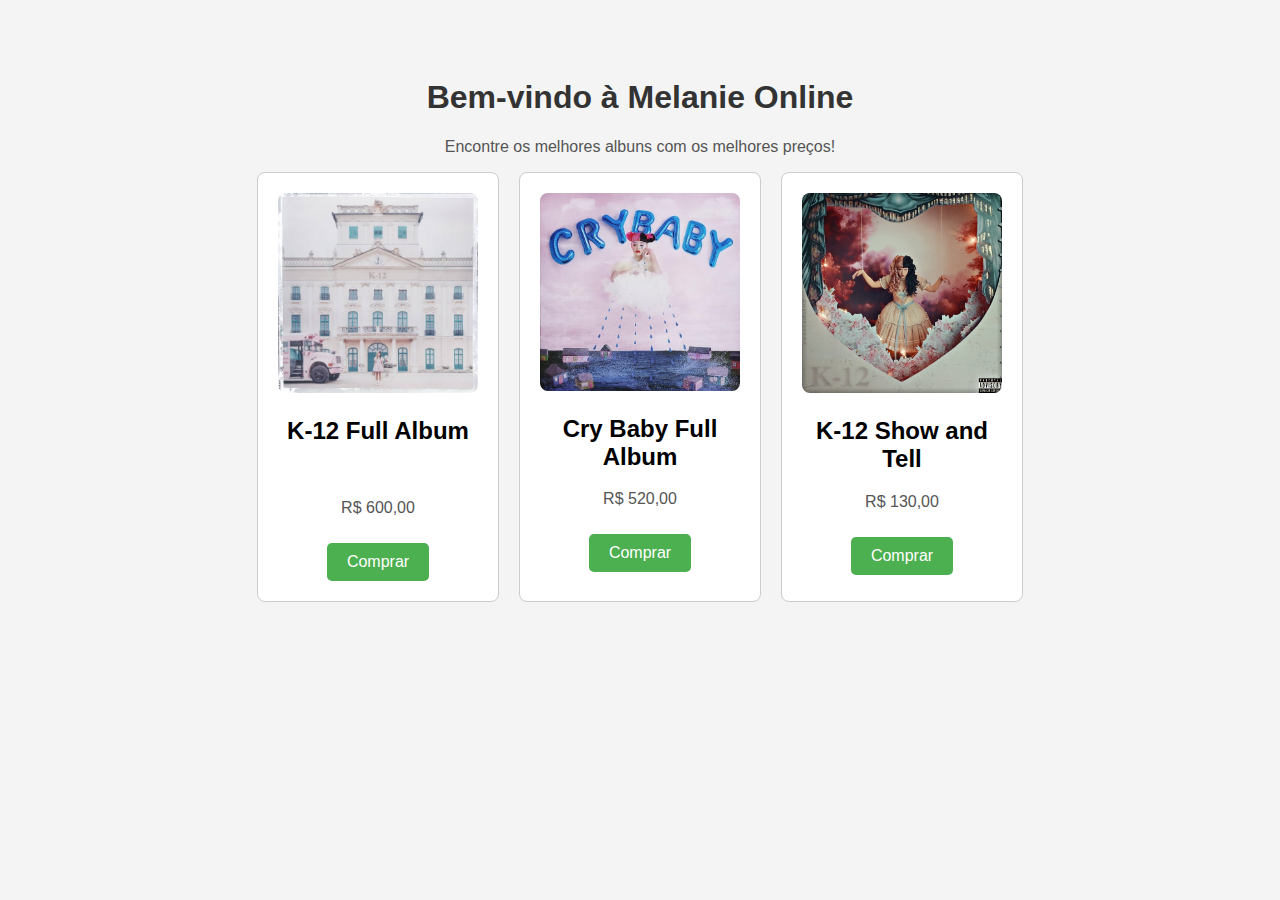
==== APIEcommerce/index.html @ 1a94e8a3 "Add files via upload" ====
<!DOCTYPE html>
<html lang="pt-br">
<head>
    <meta charset="UTF-8">
    <meta name="viewport" content="width=device-width, initial-scale=1.0">
    <title>Loja Online</title>
    <link rel="stylesheet" href="styles/loja.css">
</head>
<body>
    <h1>Bem-vindo à Melanie Online</h1>
    <p>Encontre os melhores albuns com os melhores preços!</p>

    <div class="produtos">
        <div class="produto">
            <img src="IMGs/k12.jpg" class="produto-img">
            <h2>K-12 Full Album</h2><br>
            <p>R$ 600,00</p>
            <button class="comprar-btn" data-produto="K-12 Full Album">Comprar</button>
        </div>

        <div class="produto">
            <img src="IMGs/crybaby.jpg" class="produto-img">
            <h2>Cry Baby Full Album</h2>
            <p>R$ 520,00</p>
            <button class="comprar-btn" data-produto="Cry Baby Full Album">Comprar</button>
        </div>

        <div class="produto">
            <img src="IMGs/k12g.jpg" class="produto-img">
            <h2>K-12 Show and Tell</h2>
            <p>R$ 130,00</p>
            <button class="comprar-btn" data-produto="K-12 Show and Tell">Comprar</button>
        </div>
    </div>

    <script src="script.js"></script>
</body>
</html>
---- APIEcommerce/styles/loja.css ----
body {
    font-family: Arial, sans-serif;
    text-align: center;
    background-color: #f4f4f4;
    padding: 50px;
}

h1 {
    color: #333;
}

p {
    color: #555;
}
.produtos {
    display: flex;
    justify-content: center;
    gap: 20px;
}

.produto {
    background-color: white;
    border: 1px solid #ccc;
    padding: 20px;
    border-radius: 8px;
    text-align: center;
    width: 200px;
}

.produto-img {
    width: 100%;
    border-radius: 8px;
}

.comprar-btn {
    background-color: #4CAF50;
    color: white;
    border: none;
    padding: 10px 20px;
    text-align: center;
    display: inline-block;
    font-size: 16px;
    margin-top: 10px;
    cursor: pointer;
    border-radius: 5px;
}

.comprar-btn:hover {
    background-color: #45a049;
}
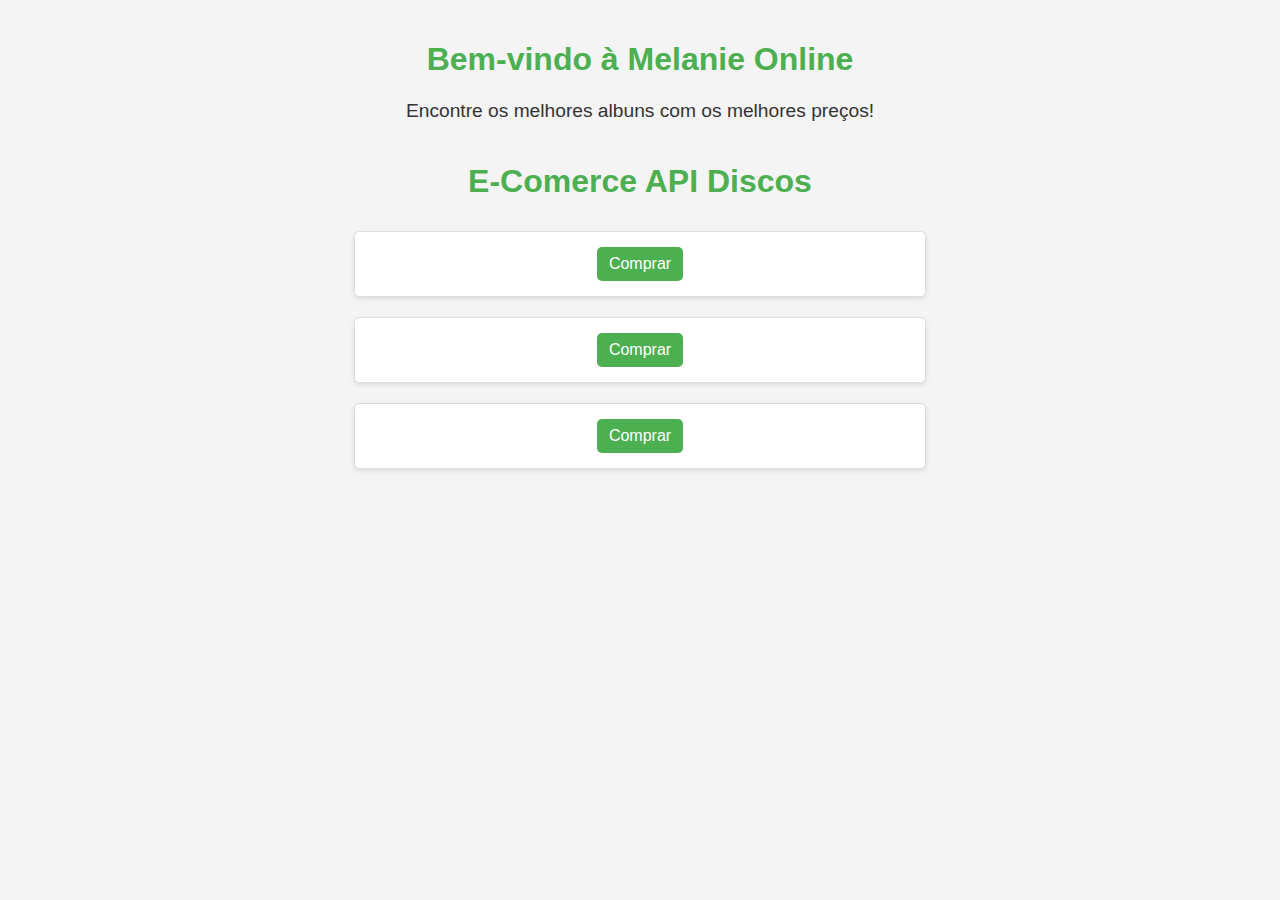
==== commit c29d77ed: "Add files via upload" ====
--- a/APIEcommerce/index.html
+++ b/APIEcommerce/index.html
@@ -11,27 +11,30 @@
     <p>Encontre os melhores albuns com os melhores preços!</p>
 
     <div class="produtos">
+        <h1>E-Comerce API Discos</h1>
+    
         <div class="produto">
-            <img src="IMGs/k12.jpg" class="produto-img">
-            <h2>K-12 Full Album</h2><br>
-            <p>R$ 600,00</p>
-            <button class="comprar-btn" data-produto="K-12 Full Album">Comprar</button>
+            <div id="imagem"></div>
+            <div id="nome"></div>
+            <div id="preco"></div>
+            <div id="botao"><button>Comprar</button></div>
         </div>
-
+    
         <div class="produto">
-            <img src="IMGs/crybaby.jpg" class="produto-img">
-            <h2>Cry Baby Full Album</h2>
-            <p>R$ 520,00</p>
-            <button class="comprar-btn" data-produto="Cry Baby Full Album">Comprar</button>
+            <div id="imagem2"></div>
+            <div id="nome2"></div>
+            <div id="preco2"></div>
+            <div id="botao"><button>Comprar</button></div>
         </div>
-
+    
         <div class="produto">
-            <img src="IMGs/k12g.jpg" class="produto-img">
-            <h2>K-12 Show and Tell</h2>
-            <p>R$ 130,00</p>
-            <button class="comprar-btn" data-produto="K-12 Show and Tell">Comprar</button>
+            <div id="imagem3"></div>
+            <div id="nome3"></div>
+            <div id="preco3"></div>
+            <div id="botao"><button>Comprar</button></div>
         </div>
     </div>
+
 
     <script src="script.js"></script>
 </body>
--- a/APIEcommerce/styles/loja.css
+++ b/APIEcommerce/styles/loja.css
@@ -1,50 +1,55 @@
 body {
     font-family: Arial, sans-serif;
-    text-align: center;
     background-color: #f4f4f4;
-    padding: 50px;
+    margin: 0;
+    padding: 20px;
+    color: #333;
 }
 
 h1 {
-    color: #333;
+    text-align: center;
+    color: #4CAF50;
 }
 
 p {
-    color: #555;
+    text-align: center;
+    font-size: 1.2em;
 }
+
 .produtos {
+    max-width: 600px; /* Reduzindo a largura máxima */
+    margin: 0 auto;
     display: flex;
-    justify-content: center;
-    gap: 20px;
+    flex-direction: column;
+    align-items: center;
 }
 
 .produto {
     background-color: white;
-    border: 1px solid #ccc;
-    padding: 20px;
-    border-radius: 8px;
+    border: 1px solid #ddd;
+    border-radius: 5px;
+    padding: 15px; /* Reduzindo o padding */
+    margin: 10px;
+    width: 90%; /* Ajustando a largura para 90% */
+    box-shadow: 0 2px 5px rgba(0, 0, 0, 0.1);
     text-align: center;
-    width: 200px;
 }
 
-.produto-img {
-    width: 100%;
-    border-radius: 8px;
+.produto img {
+    max-width: 100%;
+    height: auto;
 }
 
-.comprar-btn {
+button {
     background-color: #4CAF50;
     color: white;
     border: none;
-    padding: 10px 20px;
-    text-align: center;
-    display: inline-block;
-    font-size: 16px;
-    margin-top: 10px;
+    padding: 8px 12px; /* Ajustando o padding do botão */
+    border-radius: 5px;
     cursor: pointer;
-    border-radius: 5px;
+    font-size: 1em;
 }
 
-.comprar-btn:hover {
+button:hover {
     background-color: #45a049;
 }
